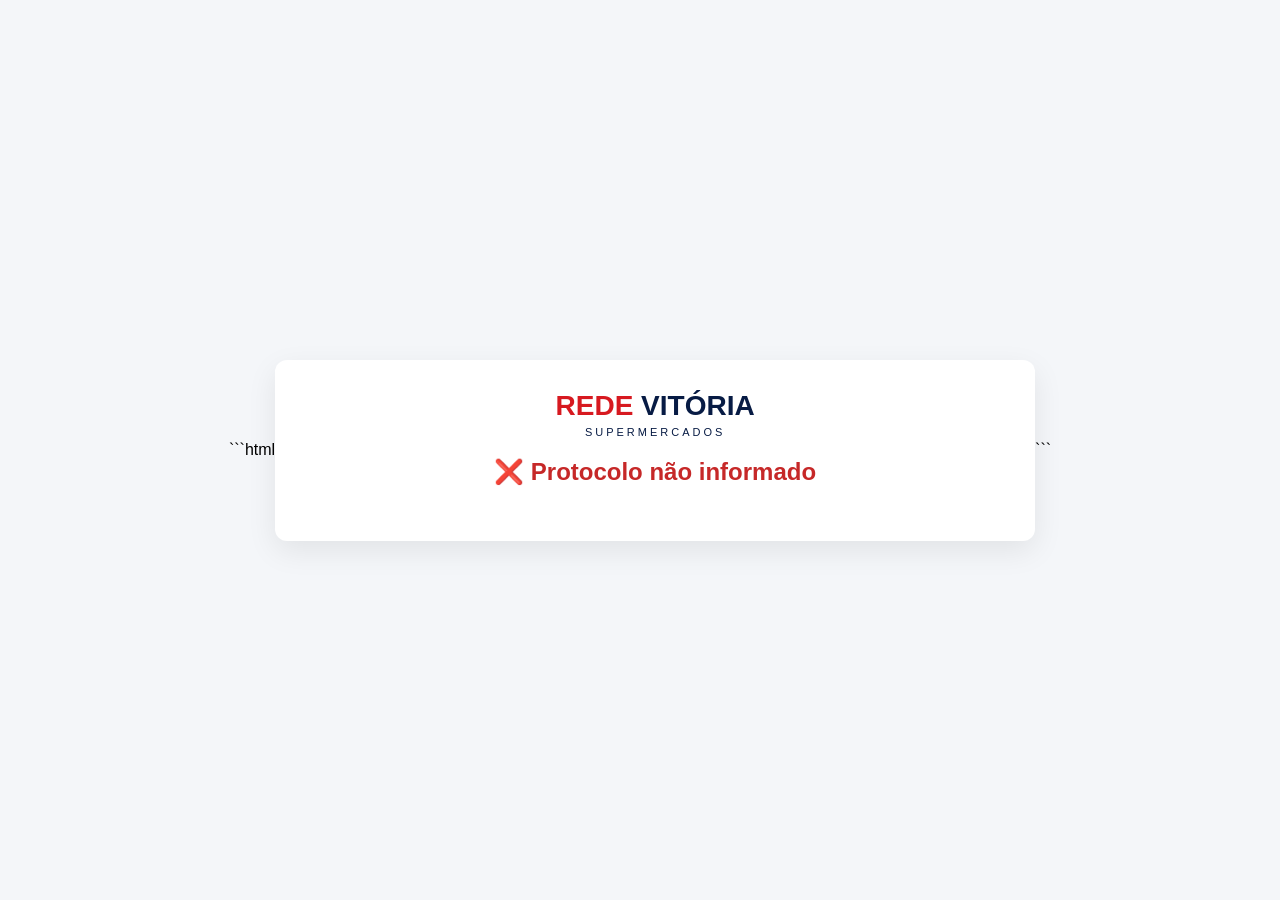
==== validar.html @ a7294a9c "Create validar.html" ====
```html
<!DOCTYPE html>
<html lang="pt-BR">
<head>
<meta charset="UTF-8">
<meta name="viewport" content="width=device-width,initial-scale=1">

<title>Validação de Comprovante</title>

<style>

body{
  margin:0;
  font-family:Arial,sans-serif;
  background:#f4f6f9;
  display:flex;
  justify-content:center;
  align-items:center;
  min-height:100vh;
}

.card{
  width:95%;
  max-width:700px;
  background:#fff;
  border-radius:12px;
  box-shadow:0 10px 30px rgba(0,0,0,.08);
  padding:30px;
}

.logo{
  text-align:center;
  margin-bottom:20px;
}

.logo h1{
  margin:0;
  font-size:28px;
}

.rede{
  color:#d71920;
}

.vitoria{
  color:#071b44;
}

.logo p{
  margin:4px 0 0;
  letter-spacing:3px;
  font-size:11px;
  color:#071b44;
}

.status{
  text-align:center;
  margin-bottom:25px;
}

.status.ok{
  color:#0f8f2d;
}

.status.erro{
  color:#c62828;
}

.status h2{
  margin:0;
}

.bloco{
  margin-bottom:12px;
}

.label{
  font-weight:bold;
  color:#071b44;
}

.valor{
  color:#333;
}

.loading{
  text-align:center;
  color:#555;
}

</style>
</head>

<body>

<div class="card">

<div class="logo">
  <h1>
    <span class="rede">REDE</span>
    <span class="vitoria">VITÓRIA</span>
  </h1>
  <p>SUPERMERCADOS</p>
</div>

<div id="conteudo" class="loading">
  Validando documento...
</div>

</div>

<script>

const API =
"https://script.google.com/macros/s/AKfycbz4aLtDg_OEpJ2PD9fyVGlfmSsjFY8MBiZoCJIgE2i79Qe_XYUY-XBNjFhpSG4gtb8/exec";

const protocolo =
new URLSearchParams(window.location.search)
.get("protocolo");

if(!protocolo){

  document.getElementById("conteudo").innerHTML = `
    <div class="status erro">
      <h2>❌ Protocolo não informado</h2>
    </div>
  `;

}else{

  fetch(
    API +
    "?action=validarProtocolo" +
    "&protocolo=" +
    encodeURIComponent(protocolo)
  )
  .then(r => r.json())
  .then(dados => {

    if(!dados.valido){

      document.getElementById("conteudo").innerHTML = `
        <div class="status erro">
          <h2>❌ Documento não localizado</h2>
          <p>${dados.mensagem || ""}</p>
        </div>
      `;

      return;
    }

    const cpfMascarado =
      dados.cpf.replace(
        /(\d{3})(\d+)(\d{2})/,
        "$1.***.***-$3"
      );

    document.getElementById("conteudo").innerHTML = `
      <div class="status ok">
        <h2>✅ DOCUMENTO VÁLIDO</h2>
      </div>

      <div class="bloco">
        <span class="label">Nome:</span>
        <span class="valor">${dados.nome}</span>
      </div>

      <div class="bloco">
        <span class="label">CPF:</span>
        <span class="valor">${cpfMascarado}</span>
      </div>

      <div class="bloco">
        <span class="label">Competência:</span>
        <span class="valor">${dados.competencia}</span>
      </div>

      <div class="bloco">
        <span class="label">Data:</span>
        <span class="valor">${dados.data}</span>
      </div>

      <div class="bloco">
        <span class="label">Hora:</span>
        <span class="valor">${dados.hora}</span>
      </div>

      <div class="bloco">
        <span class="label">Status:</span>
        <span class="valor">${dados.status}</span>
      </div>

      <div class="bloco">
        <span class="label">Protocolo:</span>
        <span class="valor">${dados.protocolo}</span>
      </div>
    `;

  })
  .catch(() => {

    document.getElementById("conteudo").innerHTML = `
      <div class="status erro">
        <h2>❌ Erro ao validar documento</h2>
      </div>
    `;

  });

}

</script>

</body>
</html>
```
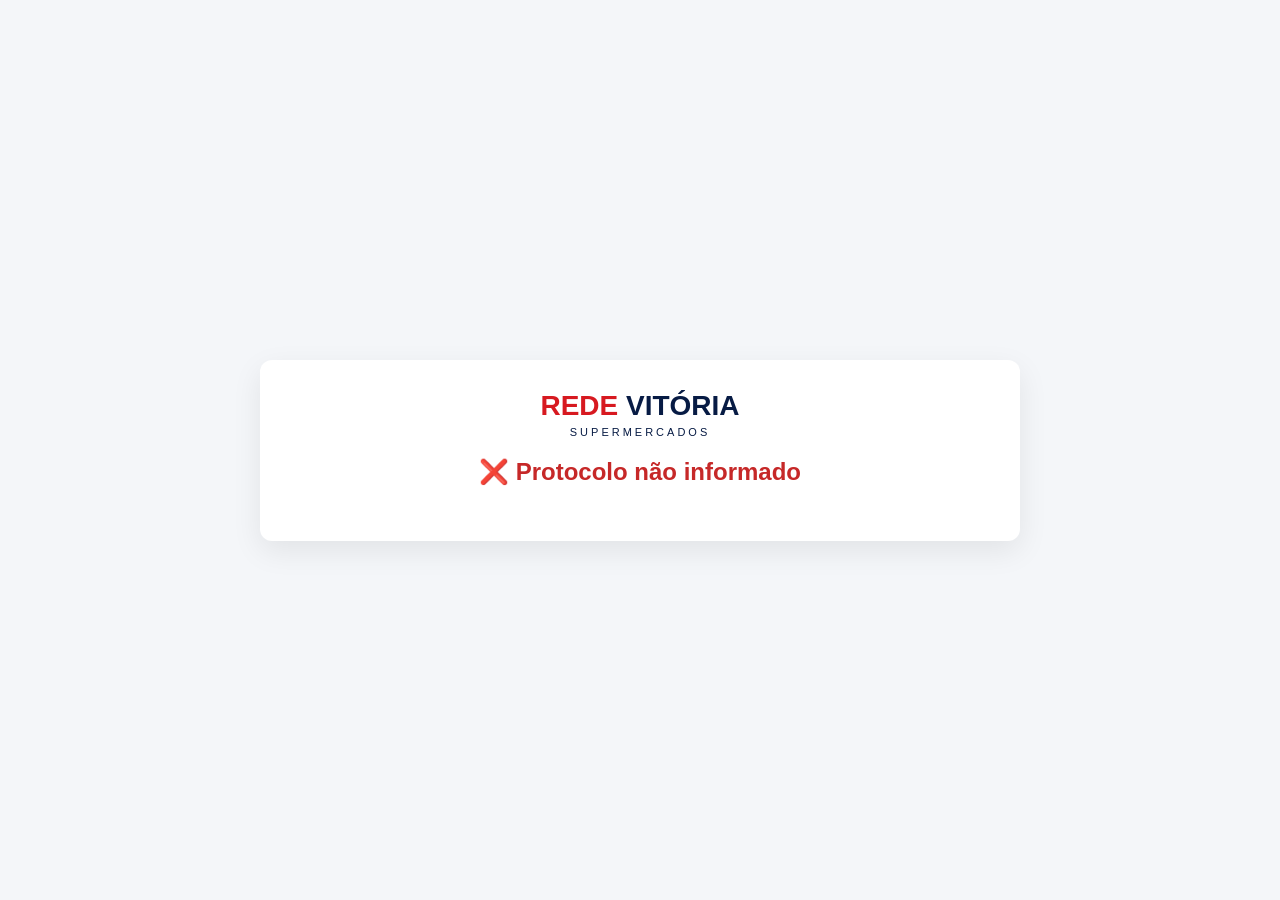
==== commit 8630d73d: "Update validar.html" ====
--- a/validar.html
+++ b/validar.html
@@ -1,4 +1,3 @@
-```html
 <!DOCTYPE html>
 <html lang="pt-BR">
 <head>
@@ -213,4 +212,3 @@
 
 </body>
 </html>
-```
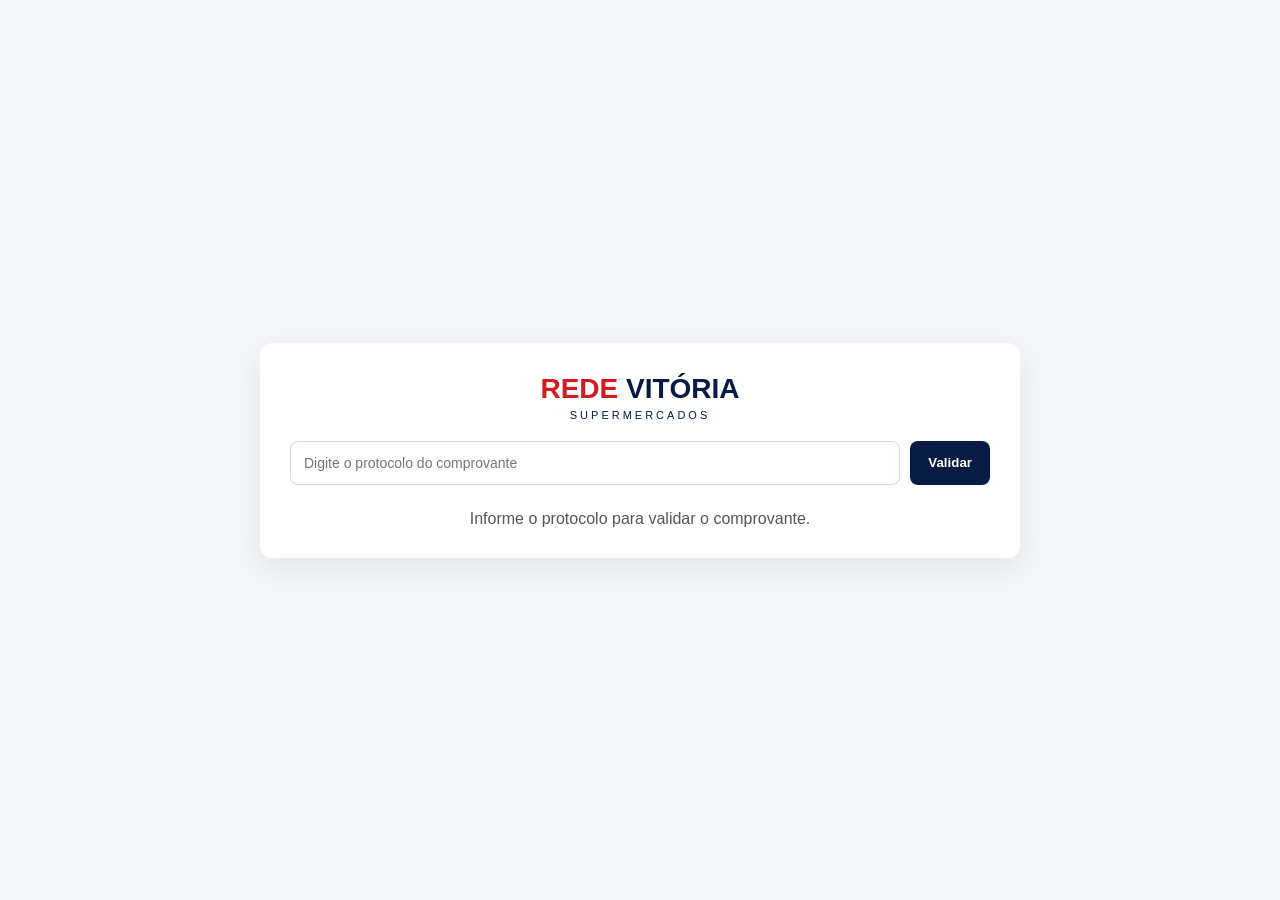
==== commit 4a411609: "Update validar.html" ====
--- a/validar.html
+++ b/validar.html
@@ -7,7 +7,6 @@
 <title>Validação de Comprovante</title>
 
 <style>
-
 body{
   margin:0;
   font-family:Arial,sans-serif;
@@ -37,13 +36,8 @@
   font-size:28px;
 }
 
-.rede{
-  color:#d71920;
-}
-
-.vitoria{
-  color:#071b44;
-}
+.rede{color:#d71920;}
+.vitoria{color:#071b44;}
 
 .logo p{
   margin:4px 0 0;
@@ -52,22 +46,38 @@
   color:#071b44;
 }
 
+.form-validacao{
+  display:flex;
+  gap:10px;
+  margin:20px 0 25px;
+}
+
+.form-validacao input{
+  flex:1;
+  padding:13px;
+  border:1px solid #cfd6e0;
+  border-radius:8px;
+  font-size:14px;
+}
+
+.form-validacao button{
+  padding:13px 18px;
+  border:0;
+  border-radius:8px;
+  background:#071b44;
+  color:white;
+  font-weight:bold;
+  cursor:pointer;
+}
+
 .status{
   text-align:center;
   margin-bottom:25px;
 }
 
-.status.ok{
-  color:#0f8f2d;
-}
-
-.status.erro{
-  color:#c62828;
-}
-
-.status h2{
-  margin:0;
-}
+.status.ok{color:#0f8f2d;}
+.status.erro{color:#c62828;}
+.status h2{margin:0;}
 
 .bloco{
   margin-bottom:12px;
@@ -86,7 +96,6 @@
   text-align:center;
   color:#555;
 }
-
 </style>
 </head>
 
@@ -94,38 +103,56 @@
 
 <div class="card">
 
-<div class="logo">
-  <h1>
-    <span class="rede">REDE</span>
-    <span class="vitoria">VITÓRIA</span>
-  </h1>
-  <p>SUPERMERCADOS</p>
+  <div class="logo">
+    <h1>
+      <span class="rede">REDE</span>
+      <span class="vitoria">VITÓRIA</span>
+    </h1>
+    <p>SUPERMERCADOS</p>
+  </div>
+
+  <div class="form-validacao">
+    <input
+      id="campoProtocolo"
+      type="text"
+      placeholder="Digite o protocolo do comprovante">
+    <button onclick="validarDocumento()">Validar</button>
+  </div>
+
+  <div id="conteudo" class="loading">
+    Informe o protocolo para validar o comprovante.
+  </div>
+
 </div>
 
-<div id="conteudo" class="loading">
-  Validando documento...
-</div>
-
-</div>
-
 <script>
-
 const API =
 "https://script.google.com/macros/s/AKfycbz4aLtDg_OEpJ2PD9fyVGlfmSsjFY8MBiZoCJIgE2i79Qe_XYUY-XBNjFhpSG4gtb8/exec";
 
-const protocolo =
-new URLSearchParams(window.location.search)
-.get("protocolo");
-
-if(!protocolo){
-
-  document.getElementById("conteudo").innerHTML = `
-    <div class="status erro">
-      <h2>❌ Protocolo não informado</h2>
-    </div>
-  `;
-
-}else{
+const params = new URLSearchParams(window.location.search);
+const protocoloUrl = params.get("protocolo");
+
+if(protocoloUrl){
+  document.getElementById("campoProtocolo").value = protocoloUrl;
+  validarDocumento();
+}
+
+function validarDocumento(){
+
+  const campo = document.getElementById("campoProtocolo");
+  const protocolo = campo.value.trim();
+  const conteudo = document.getElementById("conteudo");
+
+  if(!protocolo){
+    conteudo.innerHTML = `
+      <div class="status erro">
+        <h2>❌ Informe o protocolo</h2>
+      </div>
+    `;
+    return;
+  }
+
+  conteudo.innerHTML = "Validando documento...";
 
   fetch(
     API +
@@ -138,7 +165,7 @@
 
     if(!dados.valido){
 
-      document.getElementById("conteudo").innerHTML = `
+      conteudo.innerHTML = `
         <div class="status erro">
           <h2>❌ Documento não localizado</h2>
           <p>${dados.mensagem || ""}</p>
@@ -149,12 +176,12 @@
     }
 
     const cpfMascarado =
-      dados.cpf.replace(
+      String(dados.cpf || "").replace(
         /(\d{3})(\d+)(\d{2})/,
         "$1.***.***-$3"
       );
 
-    document.getElementById("conteudo").innerHTML = `
+    conteudo.innerHTML = `
       <div class="status ok">
         <h2>✅ DOCUMENTO VÁLIDO</h2>
       </div>
@@ -194,20 +221,15 @@
         <span class="valor">${dados.protocolo}</span>
       </div>
     `;
-
   })
   .catch(() => {
-
-    document.getElementById("conteudo").innerHTML = `
+    conteudo.innerHTML = `
       <div class="status erro">
         <h2>❌ Erro ao validar documento</h2>
       </div>
     `;
-
   });
-
-}
-
+}
 </script>
 
 </body>
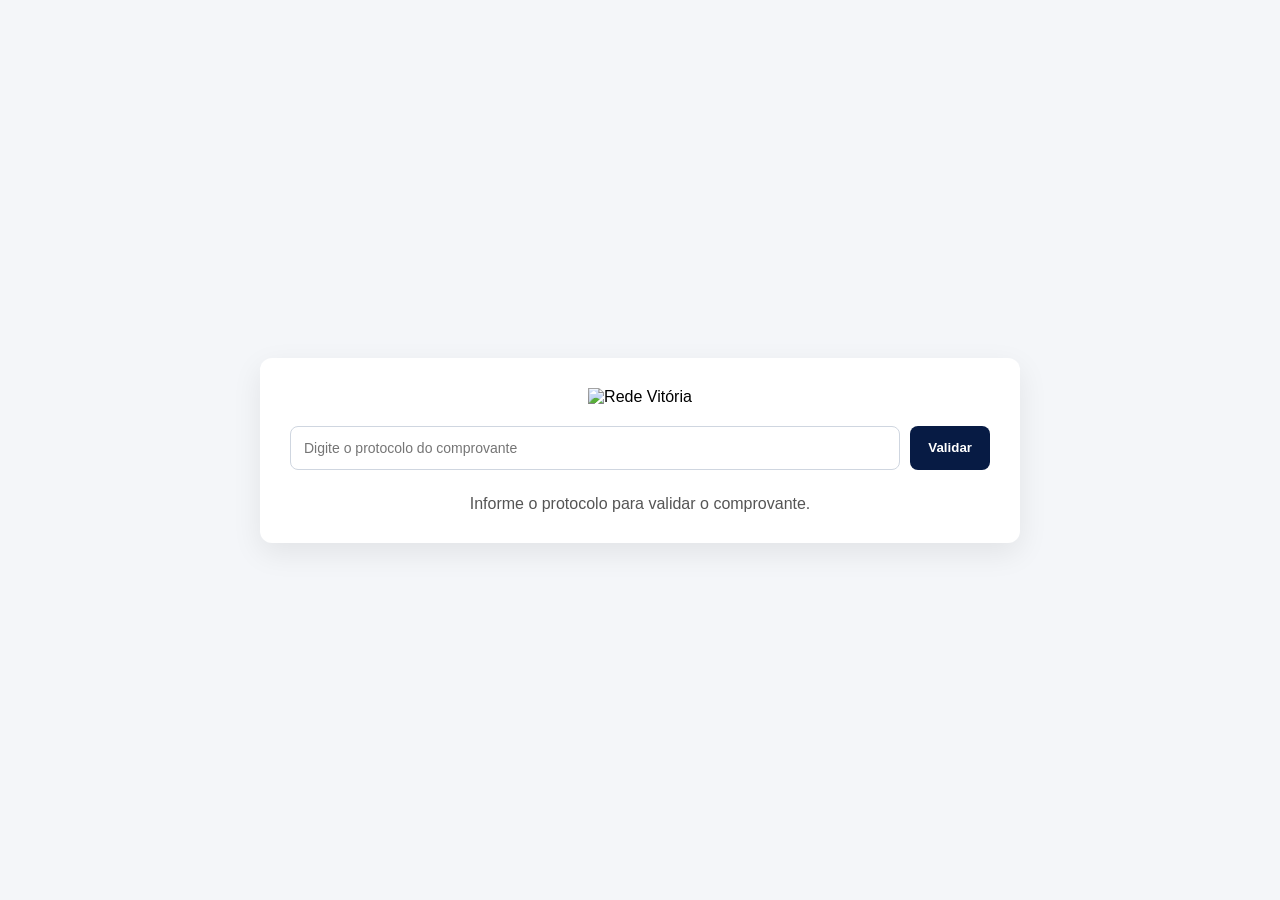
==== commit 99c88aa8: "Update validar.html" ====
--- a/validar.html
+++ b/validar.html
@@ -103,13 +103,12 @@
 
 <div class="card">
 
-  <div class="logo">
-    <h1>
-      <span class="rede">REDE</span>
-      <span class="vitoria">VITÓRIA</span>
-    </h1>
-    <p>SUPERMERCADOS</p>
-  </div>
+ <div class="logo">
+  <img
+    src="./logo_vitoria.png"
+    alt="Rede Vitória"
+    style="max-width:260px;width:100%;height:auto;">
+</div>
 
   <div class="form-validacao">
     <input
